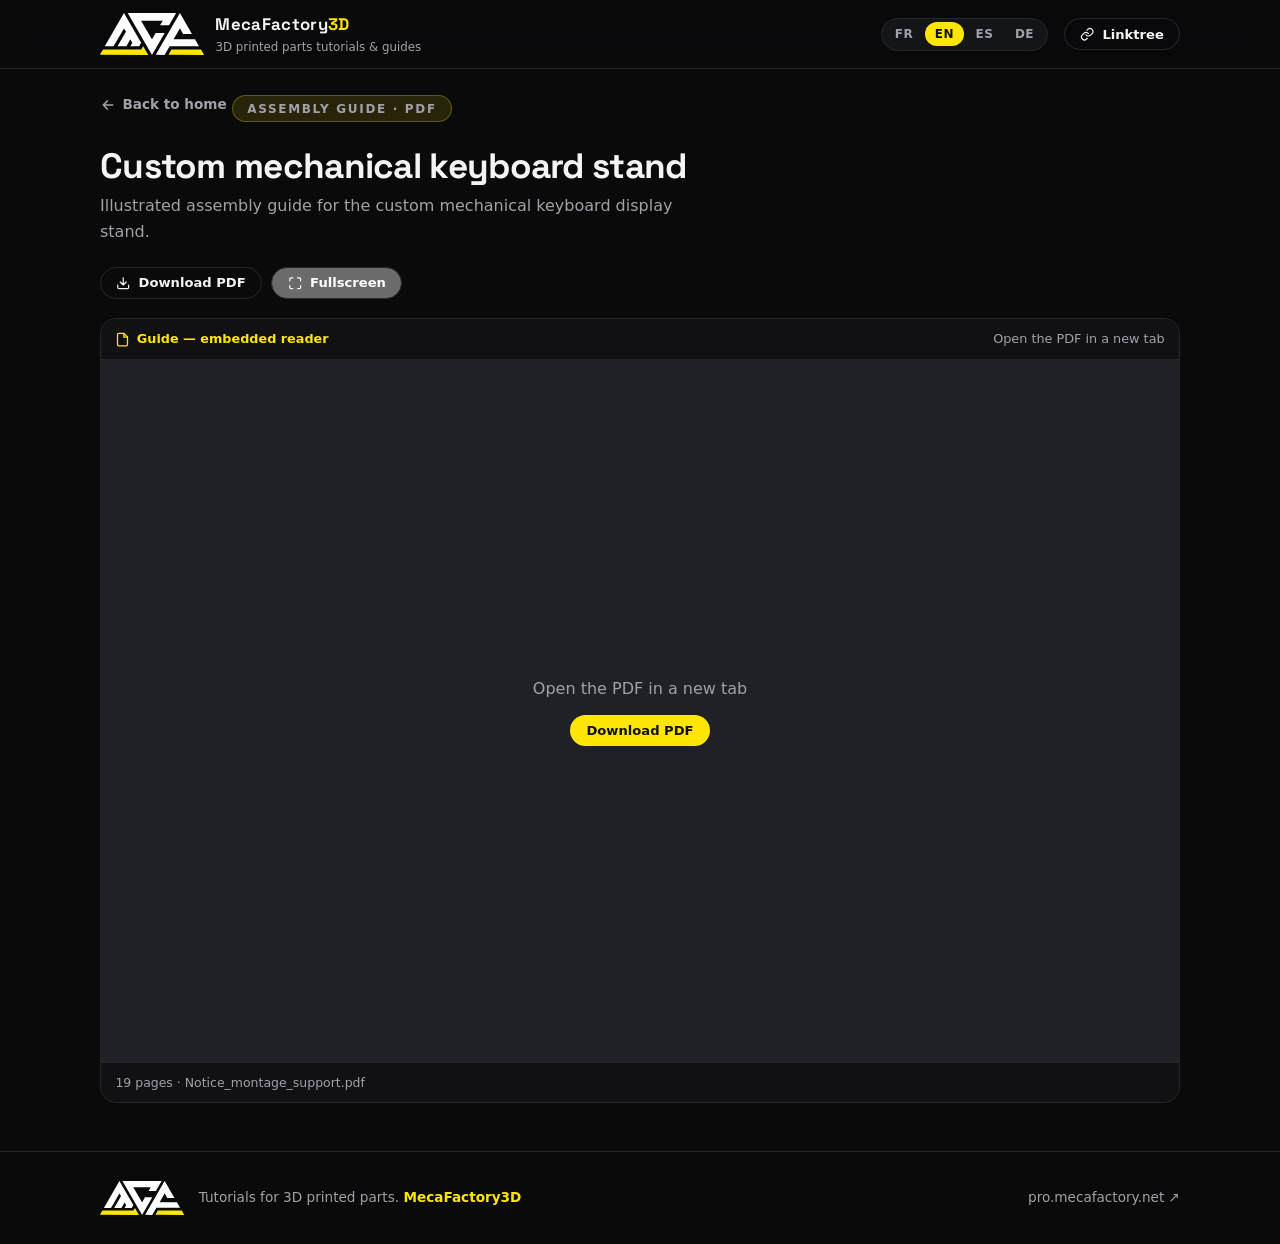
==== noticeclavier/index.html @ 11e9e3be "Add files via upload" ====
<!DOCTYPE html>
<html lang="fr">
<head>
  <meta charset="utf-8">
  <meta name="viewport" content="width=device-width, initial-scale=1">
  <title>Notice — Support clavier mécanique custom | MecaFactory3D</title>
  <meta name="description" content="Notice de montage illustrée du stand support d'exposition pour clavier mécanique custom imprimé en 3D.">
  <meta name="theme-color" content="#0a0a0b">
  <link rel="icon" href="../assets/favicon.svg" type="image/svg+xml">
  <link rel="preconnect" href="https://fonts.gstatic.com" crossorigin>
  <link rel="stylesheet" href="https://fonts.googleapis.com/css2?family=Space+Grotesk:wght@500;700&display=swap">
  <link rel="stylesheet" href="../assets/style.css">
</head>
<body>

<header class="header">
  <div class="container">
    <a class="brand" href="../index.html">
      <svg class="logo" viewBox="0 0 1000 403.1" role="img" aria-label="MecaFactory3D">
        <path class="logo-bars" d="M657.5,401.2 999,402.2 969.7,350.3 685.9,350.3ZM460.9,399.2 413.9,319 395.3,349.3 29.4,349.3 27.4,350.3 23.5,359.1 2,394.3 0,401.2 460.9,402.2Z"/>
        <path class="logo-glyph" d="M767.1,1 764.2,3.9 535.2,401.2 619.4,402.2 668.3,318 950.1,318 911.9,252.4 706.5,252.4 766.1,147.7 768.1,148.7 797.5,200.6 882.6,200.6ZM266.1,0 498,401.2 500,400.2 618.4,196.7 619.4,191.8 533.3,191.8 503.9,244.6 498,251.5 394.3,74.4 600.8,73.4 600.8,77.3 577.3,115.5 577.3,117.4 662.4,117.4 730.9,1ZM229.9,0 46,319 130.1,319 229.9,147.7 248.5,178.1 248.5,181 168.3,319 253.4,319 290.6,254.4 293.5,256.4 310.2,285.7 291.6,319 375.7,319 394.3,286.7 393.3,282.8Z"/>
      </svg>
      <span>
        <b>MecaFactory<em>3D</em></b>
        <small data-i18n="tagline">Tutoriels &amp; notices de pièces 3D</small>
      </span>
    </a>
    <nav class="langs" aria-label="Langue">
      <button data-lang="fr" type="button" aria-pressed="true">FR</button>
      <button data-lang="en" type="button" aria-pressed="false">EN</button>
      <button data-lang="es" type="button" aria-pressed="false">ES</button>
      <button data-lang="de" type="button" aria-pressed="false">DE</button>
    </nav>
    <a class="btn ghost sm" href="https://pro.mecafactory.net" target="_blank" rel="noopener">
      <svg viewBox="0 0 24 24" fill="none" stroke="currentColor" stroke-width="2" stroke-linecap="round" aria-hidden="true"><path d="M10 13a5 5 0 0 0 7.5.5l3-3a5 5 0 0 0-7-7l-1.7 1.7"/><path d="M14 11a5 5 0 0 0-7.5-.5l-3 3a5 5 0 0 0 7 7l1.7-1.7"/></svg>
      <span data-i18n="linktreeBtn">Linktree</span>
    </a>
  </div>
</header>

<main class="notice">
  <div class="container">
    <a class="back" href="../index.html">
      <svg viewBox="0 0 24 24" width="16" height="16" fill="none" stroke="currentColor" stroke-width="2.5" stroke-linecap="round" stroke-linejoin="round" aria-hidden="true"><path d="M19 12H5m6-6-6 6 6 6"/></svg>
      <span data-i18n="back">Retour à l'accueil</span>
    </a>

    <p class="kicker" data-i18n="noticeKicker">Notice de montage · PDF</p>
    <h1 data-i18n="noticeTitle">Support clavier mécanique custom</h1>
    <p data-i18n="noticeSub">Notice de montage illustrée du stand support d'exposition pour clavier mécanique custom.</p>

    <div class="tools">
      <a class="btn ghost sm" href="Notice_montage_support.pdf" target="_blank" rel="noopener" download>
        <svg viewBox="0 0 24 24" fill="none" stroke="currentColor" stroke-width="2" stroke-linecap="round" stroke-linejoin="round" aria-hidden="true"><path d="M21 15v4a2 2 0 0 1-2 2H5a2 2 0 0 1-2-2v-4M7 10l5 5 5-5M12 15V3"/></svg>
        <span data-i18n="download">Télécharger le PDF</span>
      </a>
      <button class="btn ghost sm" id="fs" type="button">
        <svg viewBox="0 0 24 24" fill="none" stroke="currentColor" stroke-width="2" stroke-linecap="round" stroke-linejoin="round" aria-hidden="true"><path d="M8 3H5a2 2 0 0 0-2 2v3M16 3h3a2 2 0 0 1 2 2v3M8 21H5a2 2 0 0 1-2-2v-3M16 21h3a2 2 0 0 0 2-2v-3"/></svg>
        <span data-i18n="fullscreen">Plein écran</span>
      </button>
    </div>

    <figure class="viewer" id="viewer">
      <div class="viewer-bar">
        <strong>
          <svg viewBox="0 0 24 24" width="15" height="15" fill="none" stroke="currentColor" stroke-width="2" stroke-linecap="round" stroke-linejoin="round" aria-hidden="true"><path d="M14 2H6a2 2 0 0 0-2 2v16a2 2 0 0 0 2 2h12a2 2 0 0 0 2-2V8Z"/><path d="M14 2v6h6"/></svg>
          <span data-i18n="viewerLabel">Notice — lecture intégrée</span>
        </strong>
        <a href="Notice_montage_support.pdf" target="_blank" rel="noopener" data-i18n="openPdf">Ouvrir le PDF dans un nouvel onglet</a>
      </div>
      <div class="viewer-box">
        <object data="Notice_montage_support.pdf" type="application/pdf" aria-label="Notice de montage PDF">
          <iframe src="Notice_montage_support.pdf" title="Notice de montage PDF" allow="fullscreen"></iframe>
          <div class="viewer-fallback">
            <span data-i18n="openPdf">Ouvrir le PDF dans un nouvel onglet</span>
            <a class="btn primary sm" href="Notice_montage_support.pdf" target="_blank" rel="noopener" data-i18n="download">Télécharger le PDF</a>
          </div>
        </object>
      </div>
      <figcaption class="viewer-foot"><span data-i18n="pages">19 pages</span> · Notice_montage_support.pdf</figcaption>
    </figure>
  </div>
</main>

<footer class="footer">
  <div class="container">
    <svg class="logo" viewBox="0 0 1000 403.1" role="img" aria-label="MecaFactory3D">
      <path class="logo-bars" d="M657.5,401.2 999,402.2 969.7,350.3 685.9,350.3ZM460.9,399.2 413.9,319 395.3,349.3 29.4,349.3 27.4,350.3 23.5,359.1 2,394.3 0,401.2 460.9,402.2Z"/>
      <path class="logo-glyph" d="M767.1,1 764.2,3.9 535.2,401.2 619.4,402.2 668.3,318 950.1,318 911.9,252.4 706.5,252.4 766.1,147.7 768.1,148.7 797.5,200.6 882.6,200.6ZM266.1,0 498,401.2 500,400.2 618.4,196.7 619.4,191.8 533.3,191.8 503.9,244.6 498,251.5 394.3,74.4 600.8,73.4 600.8,77.3 577.3,115.5 577.3,117.4 662.4,117.4 730.9,1ZM229.9,0 46,319 130.1,319 229.9,147.7 248.5,178.1 248.5,181 168.3,319 253.4,319 290.6,254.4 293.5,256.4 310.2,285.7 291.6,319 375.7,319 394.3,286.7 393.3,282.8Z"/>
    </svg>
    <p><span data-i18n="footerLine">Tutoriels de pièces imprimées en 3D.</span> <b>MecaFactory3D</b></p>
    <a href="https://pro.mecafactory.net" target="_blank" rel="noopener">pro.mecafactory.net ↗</a>
  </div>
</footer>

<script src="../assets/i18n.js"></script>
<script>
  document.getElementById("fs").addEventListener("click", () => {
    const v = document.getElementById("viewer");
    document.fullscreenElement ? document.exitFullscreen() : v.requestFullscreen?.();
  });
</script>
</body>
</html>
---- assets/style.css ----
/* MecaFactory3D — feuille de style (CSS natif : nesting + color-mix) */

:root {
  color-scheme: dark;
  --bg: #0a0a0b;
  --surface: #141519;
  --line: #26272e;
  --text: #f4f4f5;
  --muted: #a1a1aa;
  --accent: #ffe600;
  --accent-soft: color-mix(in oklab, var(--accent) 12%, transparent);
  --accent-line: color-mix(in oklab, var(--accent) 28%, transparent);
  --r: 16px;
  --font: "Space Grotesk", system-ui, sans-serif;
}

* { box-sizing: border-box; margin: 0; }
body {
  background: var(--bg);
  color: var(--text);
  font: 400 1rem/1.6 system-ui, sans-serif;
  -webkit-font-smoothing: antialiased;
}
/* Logo vectoriel inline (cf. assets/logo.svg) : jaune de marque + monogramme clair */
.logo {
  display: block; width: auto; flex: none;
  .logo-bars { fill: var(--accent); }
  .logo-glyph { fill: #fff; }
}
a { color: inherit; text-decoration: none; }
h1, h2, h3 { font-family: var(--font); line-height: 1.15; letter-spacing: -0.02em; text-wrap: balance; }
:focus-visible { outline: 2px solid var(--accent); outline-offset: 3px; border-radius: 4px; }

@media (prefers-reduced-motion: no-preference) {
  html { scroll-behavior: smooth; }
  @view-transition { navigation: auto; }
}

/* ---------- Base ---------- */
.container { width: min(1080px, 100% - 2.5rem); margin-inline: auto; }

.header {
  position: sticky; top: 0; z-index: 10;
  padding: 0.7rem 0;
  background: color-mix(in oklab, var(--bg) 82%, transparent);
  backdrop-filter: blur(12px);
  border-bottom: 1px solid var(--line);
  > .container { display: flex; align-items: center; gap: 1rem; flex-wrap: wrap; }
}

.brand {
  display: flex; align-items: center; gap: 0.7rem; margin-right: auto;
  .logo { height: 42px; }
  span { display: block; }
  small { display: block; color: var(--muted); font-size: 0.74rem; }
  b { font-family: var(--font); font-size: 1.05rem; letter-spacing: 0.02em; }
  em { color: var(--accent); font-style: normal; }
}

.langs {
  display: flex; gap: 0.15rem; padding: 0.2rem;
  background: var(--surface); border: 1px solid var(--line); border-radius: 999px;
  button {
    border: 0; background: none; cursor: pointer; color: var(--muted);
    font: 700 0.75rem/1 system-ui, sans-serif; letter-spacing: 0.04em;
    padding: 0.4rem 0.6rem; border-radius: 999px;
    &:hover { color: var(--text); }
    &[aria-pressed="true"] { background: var(--accent); color: #111; }
  }
}

/* ---------- Boutons ---------- */
.btn {
  display: inline-flex; align-items: center; gap: 0.5rem;
  font: 600 0.9rem/1 system-ui, sans-serif; white-space: nowrap;
  padding: 0.7rem 1.25rem; border: 1px solid transparent; border-radius: 999px;
  cursor: pointer;
  transition: 0.18s;
  svg { width: 1.1em; height: 1.1em; }
  &:hover { transform: translateY(-2px); }
  &.primary {
    background: var(--accent); color: #111;
    &:hover { background: color-mix(in oklab, var(--accent) 85%, #000); box-shadow: 0 6px 24px var(--accent-soft); }
  }
  &.ghost { border-color: var(--line); &:hover { border-color: var(--accent); color: var(--accent); } }
  &.sm { padding: 0.5rem 0.95rem; font-size: 0.82rem; }
}

/* ---------- Hero ---------- */
.hero {
  position: relative; overflow: hidden;
  padding: clamp(3.5rem, 9vw, 6rem) 0 clamp(2.5rem, 6vw, 4rem);
  text-align: center;
  &::before {
    content: ""; position: absolute; inset: 0; pointer-events: none;
    background: radial-gradient(ellipse 60% 50% at 50% 0%, var(--accent-soft), transparent 70%);
  }
  h1 { font-size: clamp(1.8rem, 5.5vw, 3.1rem); max-width: 22ch; margin: 1.2rem auto 0.9rem; }
  p { color: var(--muted); max-width: 52ch; margin-inline: auto; }
  nav { display: flex; gap: 0.7rem; justify-content: center; flex-wrap: wrap; margin-top: 1.8rem; }
}

.kicker {
  display: inline-block; font: 600 0.75rem/1 system-ui, sans-serif;
  letter-spacing: 0.14em; text-transform: uppercase; color: var(--accent);
  padding: 0.4rem 0.9rem; border: 1px solid var(--accent-line);
  background: var(--accent-soft); border-radius: 999px;
}

/* ---------- Tutoriels ---------- */
.tutos { padding-bottom: 4rem; }
.head { display: flex; align-items: center; gap: 0.8rem; margin-bottom: 1.4rem;
  h2 { font-size: 1.5rem; }
  span { font: 700 0.72rem/1 system-ui, sans-serif; color: var(--accent);
    background: var(--accent-soft); border: 1px solid var(--accent-line);
    padding: 0.3rem 0.7rem; border-radius: 999px; }
}

.grid { display: grid; gap: 1.2rem; grid-template-columns: repeat(auto-fit, minmax(min(100%, 300px), 1fr)); }

.card {
  display: flex; flex-direction: column; overflow: hidden;
  background: var(--surface); border: 1px solid var(--line); border-radius: var(--r);
  transition: 0.2s;
  &:hover { transform: translateY(-4px); border-color: var(--accent-line); box-shadow: 0 16px 40px #0006; }
  figure {
    position: relative; display: grid; place-items: center; padding: 1.4rem;
    background: radial-gradient(ellipse 70% 90% at 50% 0%, var(--accent-soft), transparent 65%), #0e0f12;
    border-bottom: 1px solid var(--line);
    svg { width: min(280px, 100%); }
  }
  > div { display: flex; flex-direction: column; gap: 0.6rem; flex: 1; padding: 1.2rem 1.3rem 1.4rem; }
  h3 { font-size: 1.1rem; }
  p { color: var(--muted); font-size: 0.9rem; }
  small { color: var(--muted); font-size: 0.78rem; }
  footer { display: flex; gap: 0.6rem; flex-wrap: wrap; margin-top: auto; padding-top: 0.3rem; }
  &.soon { border-style: dashed; opacity: 0.7; }
  &.soon:hover { transform: none; box-shadow: none; border-color: var(--line); }
}

.badge {
  position: absolute; inset: 0.9rem auto auto 0.9rem;
  font: 800 0.68rem/1 system-ui, sans-serif; text-transform: uppercase; letter-spacing: 0.1em;
  background: var(--accent); color: #111; padding: 0.3rem 0.6rem; border-radius: 5px;
}

/* ---------- Bannière Linktree ---------- */
.banner {
  display: flex; align-items: center; justify-content: space-between;
  gap: 1.5rem; flex-wrap: wrap;
  margin-bottom: 4rem; padding: 2rem 2.2rem;
  background: linear-gradient(135deg, #17181d, #101013);
  border: 1px solid var(--line); border-radius: 22px;
  h2 { font-size: 1.35rem; margin-bottom: 0.3rem; }
  p { color: var(--muted); max-width: 50ch; font-size: 0.92rem; }
}

/* ---------- Notice ---------- */
.notice { padding: 1.6rem 0 3rem; }
.back {
  display: inline-flex; align-items: center; gap: 0.4rem;
  color: var(--muted); font: 600 0.85rem/1 system-ui, sans-serif; margin-bottom: 1.2rem;
  &:hover { color: var(--accent); }
}
.notice h1 { font-size: clamp(1.5rem, 4vw, 2.2rem); margin: 0.9rem 0 0.4rem; }
.notice > .container > p { color: var(--muted); max-width: 60ch; }
.tools { display: flex; gap: 0.6rem; flex-wrap: wrap; margin: 1.4rem 0 1.2rem; }

.viewer { border: 1px solid var(--line); border-radius: var(--r); overflow: hidden; background: var(--surface); }
.viewer-bar {
  display: flex; align-items: center; justify-content: space-between; gap: 1rem; flex-wrap: wrap;
  padding: 0.6rem 0.9rem; background: #111114; border-bottom: 1px solid var(--line);
  font-size: 0.8rem;
  strong { display: inline-flex; align-items: center; gap: 0.4rem; color: var(--accent); font-weight: 600; }
  a { color: var(--muted); &:hover { color: var(--accent); } }
}
.viewer-box { position: relative; height: min(78vh, 900px); background: #202126;
  > object, > iframe { display: block; width: 100%; height: 100%; border: 0; }
}
.viewer-fallback {
  position: absolute; inset: 0; display: flex; flex-direction: column;
  align-items: center; justify-content: center; gap: 0.8rem; text-align: center;
  padding: 2rem; background: #202126; color: var(--muted);
}
.viewer-foot { padding: 0.6rem 0.9rem; font-size: 0.78rem; color: var(--muted); background: #111114; border-top: 1px solid var(--line); }
.viewer:fullscreen { display: flex; flex-direction: column; border-radius: 0;
  .viewer-box { flex: 1; height: auto; } }

/* ---------- Pied de page ---------- */
.footer {
  border-top: 1px solid var(--line); padding: 1.8rem 0;
  > .container { display: flex; align-items: center; gap: 0.9rem; flex-wrap: wrap; }
  .logo { height: 34px; }
  p { flex: 1; min-width: 15rem; color: var(--muted); font-size: 0.85rem; }
  a { color: var(--muted); font-size: 0.85rem; &:hover { color: var(--accent); } }
  b { color: var(--accent); }
}

/* ---------- Mobile ---------- */
@media (width < 700px) {
  .header { padding: 0.45rem 0;
    > .container { gap: 0.45rem; } }
  .brand { gap: 0.4rem;
    .logo { height: 24px; }
    small { display: none; } /* le sous-titre saute : entête sur une seule ligne */
    b { font-size: 0.88rem; } }
  .langs { padding: 0.12rem;
    button { padding: 0.3rem 0.42rem; font-size: 0.68rem; letter-spacing: 0; } }
  /* le bouton Linktree du header saute : il reste en CTA dans le hero, la bannière et le pied de page */
  .header .btn.sm { display: none; }
  .banner { flex-direction: column; text-align: center; padding: 1.6rem; margin-bottom: 3rem; }
  .banner p { margin-inline: auto; }
  .viewer-box { height: 70vh; }
  .viewer-bar { justify-content: center; text-align: center; }
}
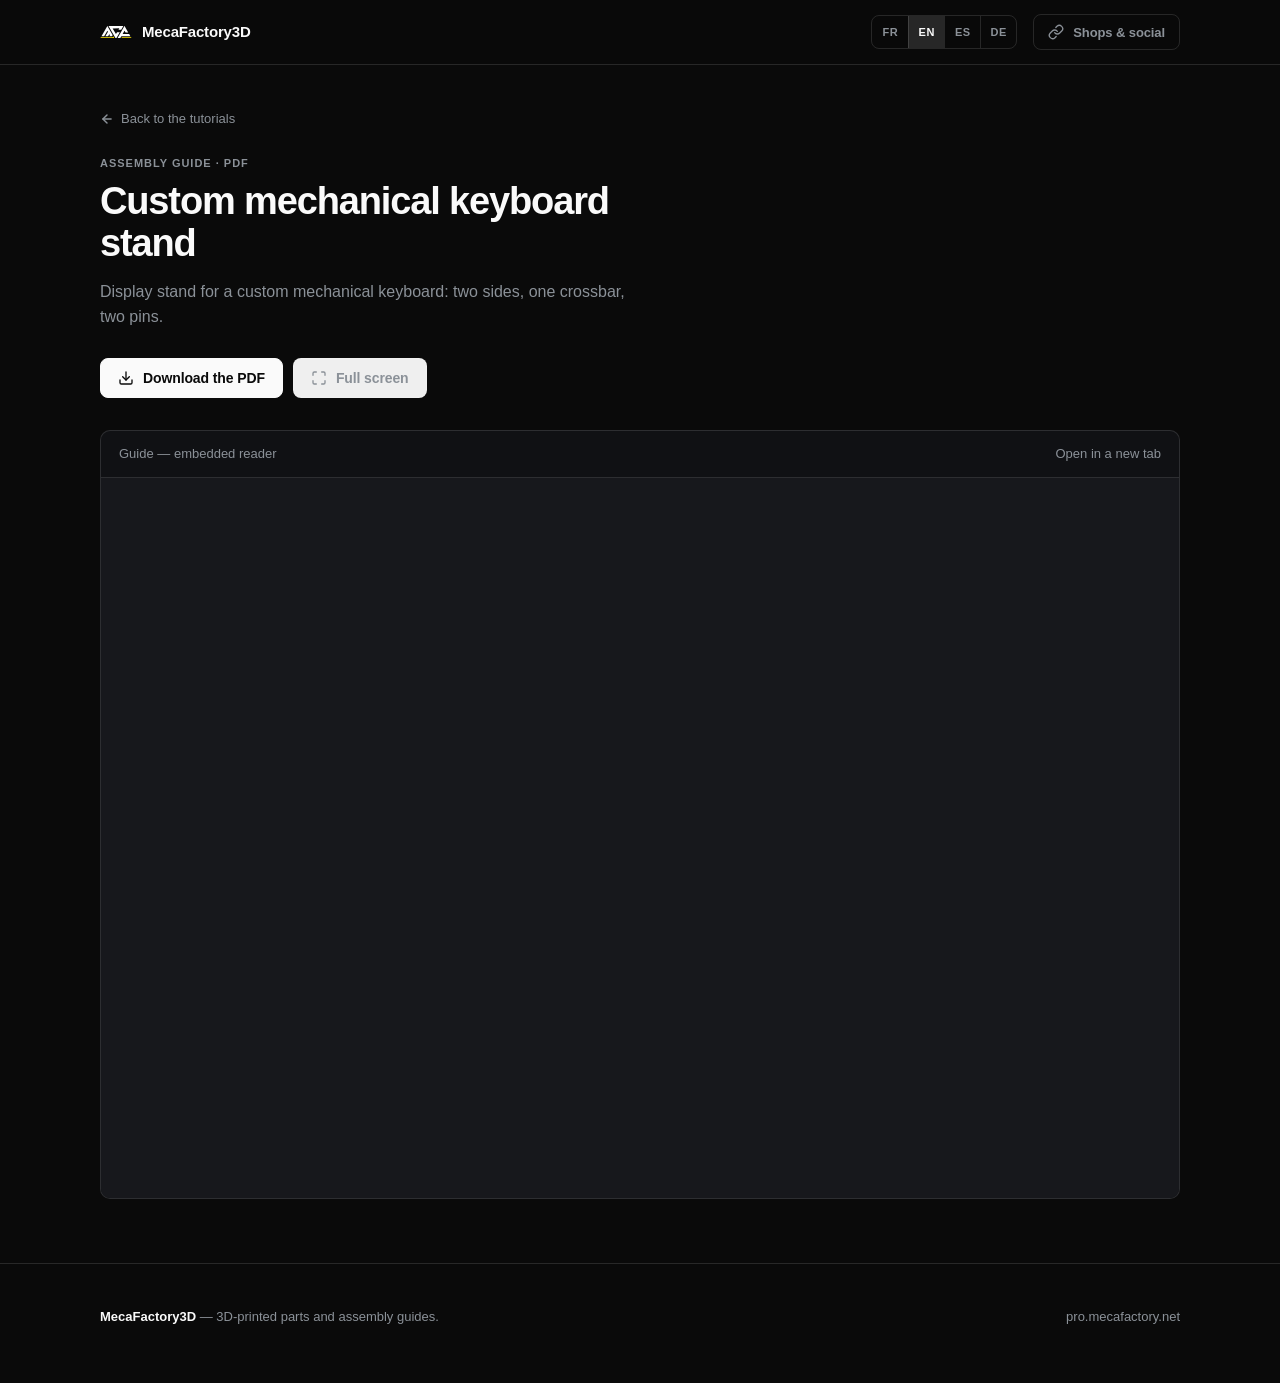
==== commit a67a7090: "Add files via upload" ====
--- a/noticeclavier/index.html
+++ b/noticeclavier/index.html
@@ -1,104 +1,113 @@
 <!DOCTYPE html>
 <html lang="fr">
 <head>
-  <meta charset="utf-8">
-  <meta name="viewport" content="width=device-width, initial-scale=1">
-  <title>Notice — Support clavier mécanique custom | MecaFactory3D</title>
-  <meta name="description" content="Notice de montage illustrée du stand support d'exposition pour clavier mécanique custom imprimé en 3D.">
-  <meta name="theme-color" content="#0a0a0b">
-  <link rel="icon" href="../assets/favicon.svg" type="image/svg+xml">
-  <link rel="preconnect" href="https://fonts.gstatic.com" crossorigin>
-  <link rel="stylesheet" href="https://fonts.googleapis.com/css2?family=Space+Grotesk:wght@500;700&display=swap">
-  <link rel="stylesheet" href="../assets/style.css">
+<meta charset="utf-8">
+<meta name="viewport" content="width=device-width, initial-scale=1">
+<title>Notice — Support clavier mécanique custom | MecaFactory3D</title>
+<meta name="description" content="Notice de montage du stand support d'exposition pour clavier mécanique custom imprimé en 3D.">
+<meta name="theme-color" content="#0a0a0a">
+<link rel="icon" href="../assets/favicon.svg" type="image/svg+xml">
+<link rel="stylesheet" href="../assets/style.css">
 </head>
-<body>
+<body data-page="notice">
 
-<header class="header">
-  <div class="container">
+<header class="site-header">
+  <div class="wrap">
     <a class="brand" href="../index.html">
-      <svg class="logo" viewBox="0 0 1000 403.1" role="img" aria-label="MecaFactory3D">
-        <path class="logo-bars" d="M657.5,401.2 999,402.2 969.7,350.3 685.9,350.3ZM460.9,399.2 413.9,319 395.3,349.3 29.4,349.3 27.4,350.3 23.5,359.1 2,394.3 0,401.2 460.9,402.2Z"/>
-        <path class="logo-glyph" d="M767.1,1 764.2,3.9 535.2,401.2 619.4,402.2 668.3,318 950.1,318 911.9,252.4 706.5,252.4 766.1,147.7 768.1,148.7 797.5,200.6 882.6,200.6ZM266.1,0 498,401.2 500,400.2 618.4,196.7 619.4,191.8 533.3,191.8 503.9,244.6 498,251.5 394.3,74.4 600.8,73.4 600.8,77.3 577.3,115.5 577.3,117.4 662.4,117.4 730.9,1ZM229.9,0 46,319 130.1,319 229.9,147.7 248.5,178.1 248.5,181 168.3,319 253.4,319 290.6,254.4 293.5,256.4 310.2,285.7 291.6,319 375.7,319 394.3,286.7 393.3,282.8Z"/>
+      <svg viewBox="0 0 1000 403.1" role="img" aria-label="MecaFactory3D">
+        <path class="mark-bars" d="M657.5,401.2 999,402.2 969.7,350.3 685.9,350.3ZM460.9,399.2 413.9,319 395.3,349.3 29.4,349.3 27.4,350.3 23.5,359.1 2,394.3 0,401.2 460.9,402.2Z"/>
+        <path class="mark-glyph" d="M767.1,1 764.2,3.9 535.2,401.2 619.4,402.2 668.3,318 950.1,318 911.9,252.4 706.5,252.4 766.1,147.7 768.1,148.7 797.5,200.6 882.6,200.6ZM266.1,0 498,401.2 500,400.2 618.4,196.7 619.4,191.8 533.3,191.8 503.9,244.6 498,251.5 394.3,74.4 600.8,73.4 600.8,77.3 577.3,115.5 577.3,117.4 662.4,117.4 730.9,1ZM229.9,0 46,319 130.1,319 229.9,147.7 248.5,178.1 248.5,181 168.3,319 253.4,319 290.6,254.4 293.5,256.4 310.2,285.7 291.6,319 375.7,319 394.3,286.7 393.3,282.8Z"/>
       </svg>
-      <span>
-        <b>MecaFactory<em>3D</em></b>
-        <small data-i18n="tagline">Tutoriels &amp; notices de pièces 3D</small>
-      </span>
+      <span>MecaFactory3D</span>
     </a>
+
     <nav class="langs" aria-label="Langue">
-      <button data-lang="fr" type="button" aria-pressed="true">FR</button>
-      <button data-lang="en" type="button" aria-pressed="false">EN</button>
-      <button data-lang="es" type="button" aria-pressed="false">ES</button>
-      <button data-lang="de" type="button" aria-pressed="false">DE</button>
+      <button type="button" data-lang="fr" aria-pressed="true">FR</button>
+      <button type="button" data-lang="en" aria-pressed="false">EN</button>
+      <button type="button" data-lang="es" aria-pressed="false">ES</button>
+      <button type="button" data-lang="de" aria-pressed="false">DE</button>
     </nav>
-    <a class="btn ghost sm" href="https://pro.mecafactory.net" target="_blank" rel="noopener">
-      <svg viewBox="0 0 24 24" fill="none" stroke="currentColor" stroke-width="2" stroke-linecap="round" aria-hidden="true"><path d="M10 13a5 5 0 0 0 7.5.5l3-3a5 5 0 0 0-7-7l-1.7 1.7"/><path d="M14 11a5 5 0 0 0-7.5-.5l-3 3a5 5 0 0 0 7 7l1.7-1.7"/></svg>
-      <span data-i18n="linktreeBtn">Linktree</span>
+
+    <a class="btn quiet sm pro-link" href="https://pro.mecafactory.net" target="_blank" rel="noopener">
+      <svg viewBox="0 0 24 24" fill="none" stroke="currentColor" stroke-width="2" stroke-linecap="round" stroke-linejoin="round" aria-hidden="true">
+        <path d="M10 13a5 5 0 0 0 7.54.54l3-3a5 5 0 0 0-7.07-7.07l-1.72 1.71"/>
+        <path d="M14 11a5 5 0 0 0-7.54-.54l-3 3a5 5 0 0 0 7.07 7.07l1.71-1.71"/>
+      </svg>
+      <span data-i18n="navPro">Boutiques &amp; réseaux</span>
     </a>
   </div>
 </header>
 
-<main class="notice">
-  <div class="container">
-    <a class="back" href="../index.html">
-      <svg viewBox="0 0 24 24" width="16" height="16" fill="none" stroke="currentColor" stroke-width="2.5" stroke-linecap="round" stroke-linejoin="round" aria-hidden="true"><path d="M19 12H5m6-6-6 6 6 6"/></svg>
-      <span data-i18n="back">Retour à l'accueil</span>
-    </a>
+<main>
+  <section class="notice-head">
+    <div class="wrap">
+      <a class="back" href="../index.html">
+        <svg viewBox="0 0 24 24" fill="none" stroke="currentColor" stroke-width="2.5" stroke-linecap="round" stroke-linejoin="round" aria-hidden="true">
+          <path d="M19 12H5"/>
+          <path d="m12 19-7-7 7-7"/>
+        </svg>
+        <span data-i18n="back">Retour aux tutoriels</span>
+      </a>
 
-    <p class="kicker" data-i18n="noticeKicker">Notice de montage · PDF</p>
-    <h1 data-i18n="noticeTitle">Support clavier mécanique custom</h1>
-    <p data-i18n="noticeSub">Notice de montage illustrée du stand support d'exposition pour clavier mécanique custom.</p>
+      <p class="eyebrow" data-i18n="noticeLabel">Notice de montage · PDF</p>
+      <h1 data-i18n="noticeTitle">Support clavier mécanique custom</h1>
+      <p class="lead" data-i18n="noticeSub">Stand support d'exposition pour clavier mécanique custom : deux flancs, une barre transversale, deux goupilles.</p>
 
-    <div class="tools">
-      <a class="btn ghost sm" href="Notice_montage_support.pdf" target="_blank" rel="noopener" download>
-        <svg viewBox="0 0 24 24" fill="none" stroke="currentColor" stroke-width="2" stroke-linecap="round" stroke-linejoin="round" aria-hidden="true"><path d="M21 15v4a2 2 0 0 1-2 2H5a2 2 0 0 1-2-2v-4M7 10l5 5 5-5M12 15V3"/></svg>
-        <span data-i18n="download">Télécharger le PDF</span>
-      </a>
-      <button class="btn ghost sm" id="fs" type="button">
-        <svg viewBox="0 0 24 24" fill="none" stroke="currentColor" stroke-width="2" stroke-linecap="round" stroke-linejoin="round" aria-hidden="true"><path d="M8 3H5a2 2 0 0 0-2 2v3M16 3h3a2 2 0 0 1 2 2v3M8 21H5a2 2 0 0 1-2-2v-3M16 21h3a2 2 0 0 0 2-2v-3"/></svg>
-        <span data-i18n="fullscreen">Plein écran</span>
-      </button>
+      <div class="notice-actions">
+        <a class="btn solid" href="Notice_montage_support.pdf" target="_blank" rel="noopener" download>
+          <svg viewBox="0 0 24 24" fill="none" stroke="currentColor" stroke-width="2" stroke-linecap="round" stroke-linejoin="round" aria-hidden="true">
+            <path d="M21 15v4a2 2 0 0 1-2 2H5a2 2 0 0 1-2-2v-4"/>
+            <path d="m7 10 5 5 5-5"/>
+            <path d="M12 15V3"/>
+          </svg>
+          <span data-i18n="download">Télécharger le PDF</span>
+        </a>
+        <button class="btn quiet" id="fs" type="button">
+          <svg viewBox="0 0 24 24" fill="none" stroke="currentColor" stroke-width="2" stroke-linecap="round" stroke-linejoin="round" aria-hidden="true">
+            <path d="M8 3H5a2 2 0 0 0-2 2v3"/>
+            <path d="M16 3h3a2 2 0 0 1 2 2v3"/>
+            <path d="M3 16v3a2 2 0 0 0 2 2h3"/>
+            <path d="M16 21h3a2 2 0 0 0 2-2v-3"/>
+          </svg>
+          <span data-i18n="fullscreen">Plein écran</span>
+        </button>
+      </div>
     </div>
+  </section>
 
+  <div class="wrap">
     <figure class="viewer" id="viewer">
-      <div class="viewer-bar">
-        <strong>
-          <svg viewBox="0 0 24 24" width="15" height="15" fill="none" stroke="currentColor" stroke-width="2" stroke-linecap="round" stroke-linejoin="round" aria-hidden="true"><path d="M14 2H6a2 2 0 0 0-2 2v16a2 2 0 0 0 2 2h12a2 2 0 0 0 2-2V8Z"/><path d="M14 2v6h6"/></svg>
-          <span data-i18n="viewerLabel">Notice — lecture intégrée</span>
-        </strong>
-        <a href="Notice_montage_support.pdf" target="_blank" rel="noopener" data-i18n="openPdf">Ouvrir le PDF dans un nouvel onglet</a>
-      </div>
-      <div class="viewer-box">
-        <object data="Notice_montage_support.pdf" type="application/pdf" aria-label="Notice de montage PDF">
-          <iframe src="Notice_montage_support.pdf" title="Notice de montage PDF" allow="fullscreen"></iframe>
-          <div class="viewer-fallback">
-            <span data-i18n="openPdf">Ouvrir le PDF dans un nouvel onglet</span>
-            <a class="btn primary sm" href="Notice_montage_support.pdf" target="_blank" rel="noopener" data-i18n="download">Télécharger le PDF</a>
-          </div>
+      <figcaption class="viewer-head">
+        <span data-i18n="viewerLabel">Notice — lecture intégrée</span>
+        <a href="Notice_montage_support.pdf" target="_blank" rel="noopener" data-i18n="openPdf">Ouvrir dans un nouvel onglet</a>
+      </figcaption>
+      <div class="viewer-frame">
+        <object data="Notice_montage_support.pdf" type="application/pdf">
+          <iframe src="Notice_montage_support.pdf" title="Notice de montage Support de clavier"></iframe>
+          <p class="viewer-fallback">
+            <span data-i18n="fallbackText">Ce navigateur ne peut pas afficher le PDF directement.</span>
+            <a class="btn quiet" href="Notice_montage_support.pdf" target="_blank" rel="noopener" data-i18n="openPdf">Ouvrir dans un nouvel onglet</a>
+          </p>
         </object>
       </div>
-      <figcaption class="viewer-foot"><span data-i18n="pages">19 pages</span> · Notice_montage_support.pdf</figcaption>
     </figure>
   </div>
 </main>
 
-<footer class="footer">
-  <div class="container">
-    <svg class="logo" viewBox="0 0 1000 403.1" role="img" aria-label="MecaFactory3D">
-      <path class="logo-bars" d="M657.5,401.2 999,402.2 969.7,350.3 685.9,350.3ZM460.9,399.2 413.9,319 395.3,349.3 29.4,349.3 27.4,350.3 23.5,359.1 2,394.3 0,401.2 460.9,402.2Z"/>
-      <path class="logo-glyph" d="M767.1,1 764.2,3.9 535.2,401.2 619.4,402.2 668.3,318 950.1,318 911.9,252.4 706.5,252.4 766.1,147.7 768.1,148.7 797.5,200.6 882.6,200.6ZM266.1,0 498,401.2 500,400.2 618.4,196.7 619.4,191.8 533.3,191.8 503.9,244.6 498,251.5 394.3,74.4 600.8,73.4 600.8,77.3 577.3,115.5 577.3,117.4 662.4,117.4 730.9,1ZM229.9,0 46,319 130.1,319 229.9,147.7 248.5,178.1 248.5,181 168.3,319 253.4,319 290.6,254.4 293.5,256.4 310.2,285.7 291.6,319 375.7,319 394.3,286.7 393.3,282.8Z"/>
-    </svg>
-    <p><span data-i18n="footerLine">Tutoriels de pièces imprimées en 3D.</span> <b>MecaFactory3D</b></p>
-    <a href="https://pro.mecafactory.net" target="_blank" rel="noopener">pro.mecafactory.net ↗</a>
+<footer class="site-footer">
+  <div class="wrap">
+    <p><span class="brand-name">MecaFactory3D</span> — <span data-i18n="footerLine">pièces imprimées en 3D et notices de montage.</span></p>
+    <p><a href="https://pro.mecafactory.net" target="_blank" rel="noopener">pro.mecafactory.net</a></p>
   </div>
 </footer>
 
 <script src="../assets/i18n.js"></script>
 <script>
-  document.getElementById("fs").addEventListener("click", () => {
-    const v = document.getElementById("viewer");
-    document.fullscreenElement ? document.exitFullscreen() : v.requestFullscreen?.();
+  var viewer = document.getElementById("viewer");
+  document.getElementById("fs").addEventListener("click", function () {
+    if (document.fullscreenElement) document.exitFullscreen();
+    else viewer.requestFullscreen();
   });
 </script>
 </body>
-</html>+</html>
--- a/assets/style.css
+++ b/assets/style.css
@@ -1,215 +1,359 @@
-/* MecaFactory3D — feuille de style (CSS natif : nesting + color-mix) */
+/* MecaFactory3D — tuto.mecafactory.net
+   Esthétique sobre reprise de pro.mecafactory.net : fond #0a0a0a, texte #fafafa,
+   gris #8b9198, liserés blancs translucides, Helvetica, presque aucun arrondi.
+   Le jaune #ffe600 reste réservé au logo et au focus clavier. */
 
 :root {
-  color-scheme: dark;
-  --bg: #0a0a0b;
-  --surface: #141519;
-  --line: #26272e;
-  --text: #f4f4f5;
-  --muted: #a1a1aa;
-  --accent: #ffe600;
-  --accent-soft: color-mix(in oklab, var(--accent) 12%, transparent);
-  --accent-line: color-mix(in oklab, var(--accent) 28%, transparent);
-  --r: 16px;
-  --font: "Space Grotesk", system-ui, sans-serif;
-}
-
-* { box-sizing: border-box; margin: 0; }
+  --bg: #0a0a0a;
+  --text: #fafafa;
+  --muted: #8b9198;
+  --line: rgba(255, 255, 255, 0.12);
+  --line-strong: rgba(255, 255, 255, 0.26);
+  --panel: #101114;
+  --yellow: #ffe600;
+  --sans: "Helvetica Neue", Helvetica, Inter, ui-sans-serif, system-ui, -apple-system, Arial, sans-serif;
+}
+
+* { box-sizing: border-box; }
+
 body {
+  margin: 0;
   background: var(--bg);
   color: var(--text);
-  font: 400 1rem/1.6 system-ui, sans-serif;
+  font: 400 16px/1.5 var(--sans);
   -webkit-font-smoothing: antialiased;
 }
-/* Logo vectoriel inline (cf. assets/logo.svg) : jaune de marque + monogramme clair */
-.logo {
-  display: block; width: auto; flex: none;
-  .logo-bars { fill: var(--accent); }
-  .logo-glyph { fill: #fff; }
-}
+
 a { color: inherit; text-decoration: none; }
-h1, h2, h3 { font-family: var(--font); line-height: 1.15; letter-spacing: -0.02em; text-wrap: balance; }
-:focus-visible { outline: 2px solid var(--accent); outline-offset: 3px; border-radius: 4px; }
-
-@media (prefers-reduced-motion: no-preference) {
-  html { scroll-behavior: smooth; }
-  @view-transition { navigation: auto; }
-}
-
-/* ---------- Base ---------- */
-.container { width: min(1080px, 100% - 2.5rem); margin-inline: auto; }
-
-.header {
-  position: sticky; top: 0; z-index: 10;
-  padding: 0.7rem 0;
-  background: color-mix(in oklab, var(--bg) 82%, transparent);
-  backdrop-filter: blur(12px);
+svg { display: block; }
+img { display: block; max-width: 100%; }
+:focus-visible { outline: 2px solid var(--yellow); outline-offset: 2px; }
+
+.wrap { width: min(1080px, 100% - 48px); margin: 0 auto; }
+
+.mark-bars { fill: var(--yellow); }
+.mark-glyph { fill: #fff; }
+
+/* ---------- En-tête ---------- */
+
+.site-header {
+  position: sticky;
+  top: 0;
+  z-index: 10;
+  background: rgba(10, 10, 10, 0.82);
+  backdrop-filter: blur(10px);
   border-bottom: 1px solid var(--line);
-  > .container { display: flex; align-items: center; gap: 1rem; flex-wrap: wrap; }
+}
+
+.site-header .wrap {
+  display: flex;
+  align-items: center;
+  gap: 16px;
+  min-height: 64px;
 }
 
 .brand {
-  display: flex; align-items: center; gap: 0.7rem; margin-right: auto;
-  .logo { height: 42px; }
-  span { display: block; }
-  small { display: block; color: var(--muted); font-size: 0.74rem; }
-  b { font-family: var(--font); font-size: 1.05rem; letter-spacing: 0.02em; }
-  em { color: var(--accent); font-style: normal; }
-}
+  display: flex;
+  align-items: center;
+  gap: 10px;
+  margin-right: auto;
+  font-size: 15px;
+  font-weight: 700;
+  letter-spacing: -0.012em;
+}
+
+.brand svg { width: 32px; }
 
 .langs {
-  display: flex; gap: 0.15rem; padding: 0.2rem;
-  background: var(--surface); border: 1px solid var(--line); border-radius: 999px;
-  button {
-    border: 0; background: none; cursor: pointer; color: var(--muted);
-    font: 700 0.75rem/1 system-ui, sans-serif; letter-spacing: 0.04em;
-    padding: 0.4rem 0.6rem; border-radius: 999px;
-    &:hover { color: var(--text); }
-    &[aria-pressed="true"] { background: var(--accent); color: #111; }
-  }
-}
+  display: flex;
+  border: 1px solid var(--line);
+  border-radius: 8px;
+  overflow: hidden;
+}
+
+.langs button {
+  width: 36px;
+  height: 32px;
+  padding: 0;
+  border: 0;
+  background: none;
+  color: var(--muted);
+  font: 600 11px/1 var(--sans);
+  letter-spacing: 0.05em;
+  cursor: pointer;
+}
+
+.langs button + button { border-left: 1px solid var(--line); }
+.langs button:hover { color: var(--text); background: rgba(255, 255, 255, 0.05); }
+.langs button[aria-pressed="true"] { color: var(--text); background: rgba(255, 255, 255, 0.12); }
 
 /* ---------- Boutons ---------- */
+
 .btn {
-  display: inline-flex; align-items: center; gap: 0.5rem;
-  font: 600 0.9rem/1 system-ui, sans-serif; white-space: nowrap;
-  padding: 0.7rem 1.25rem; border: 1px solid transparent; border-radius: 999px;
+  display: inline-flex;
+  align-items: center;
+  justify-content: center;
+  gap: 9px;
+  padding: 11px 17px;
+  border: 1px solid var(--line-strong);
+  border-radius: 8px;
+  color: var(--text);
+  font: 600 14px/1 var(--sans);
+  letter-spacing: -0.008em;
+  white-space: nowrap;
   cursor: pointer;
-  transition: 0.18s;
-  svg { width: 1.1em; height: 1.1em; }
-  &:hover { transform: translateY(-2px); }
-  &.primary {
-    background: var(--accent); color: #111;
-    &:hover { background: color-mix(in oklab, var(--accent) 85%, #000); box-shadow: 0 6px 24px var(--accent-soft); }
-  }
-  &.ghost { border-color: var(--line); &:hover { border-color: var(--accent); color: var(--accent); } }
-  &.sm { padding: 0.5rem 0.95rem; font-size: 0.82rem; }
-}
-
-/* ---------- Hero ---------- */
-.hero {
-  position: relative; overflow: hidden;
-  padding: clamp(3.5rem, 9vw, 6rem) 0 clamp(2.5rem, 6vw, 4rem);
+}
+
+.btn svg { width: 16px; height: 16px; }
+.btn:hover { border-color: rgba(255, 255, 255, 0.6); }
+
+.btn.solid { background: var(--text); border-color: var(--text); color: #0a0a0a; }
+.btn.solid:hover { background: #fff; border-color: #fff; }
+
+.btn.quiet { border-color: var(--line); color: var(--muted); }
+.btn.quiet:hover { border-color: var(--line-strong); color: var(--text); }
+
+.btn.sm { padding: 9px 14px; font-size: 13px; }
+
+/* ---------- Introduction ---------- */
+
+.hero { padding: 78px 0 60px; border-bottom: 1px solid var(--line); }
+
+.hero h1 {
+  margin: 0 0 18px;
+  max-width: 22ch;
+  font-size: 46px;
+  font-weight: 700;
+  line-height: 1.06;
+  letter-spacing: -0.035em;
+}
+
+.hero .lead {
+  max-width: 56ch;
+  margin: 0 0 30px;
+  color: var(--muted);
+  font-size: 17px;
+  line-height: 1.6;
+}
+
+.hero-actions { display: flex; flex-wrap: wrap; gap: 10px; }
+
+/* ---------- Sections ---------- */
+
+.section { padding: 56px 0; }
+
+.section-head {
+  display: flex;
+  align-items: baseline;
+  gap: 12px;
+  margin-bottom: 26px;
+}
+
+.section-head h2 { margin: 0; font-size: 24px; font-weight: 700; letter-spacing: -0.022em; }
+.section-head span { color: var(--muted); font-size: 13px; }
+
+/* ---------- Fiche tutoriel ---------- */
+
+.doc {
+  display: grid;
+  grid-template-columns: 132px 1fr auto;
+  gap: 28px;
+  align-items: center;
+  padding: 26px 0;
+  border-top: 1px solid var(--line);
+  border-bottom: 1px solid var(--line);
+}
+
+.doc-cover {
+  width: 132px;
+  height: 187px;
+  object-fit: cover;
+  border: 1px solid var(--line);
+  border-radius: 6px;
+  background: #131417;
+}
+
+.eyebrow {
+  margin: 0 0 10px;
+  color: var(--muted);
+  font-size: 11px;
+  font-weight: 600;
+  letter-spacing: 0.09em;
+  text-transform: uppercase;
+}
+
+.doc h3 {
+  margin: 0 0 10px;
+  font-size: 21px;
+  font-weight: 700;
+  line-height: 1.25;
+  letter-spacing: -0.02em;
+}
+
+.doc-text { max-width: 48ch; margin: 0; color: var(--muted); font-size: 15px; }
+
+.doc-actions { display: flex; flex-direction: column; gap: 10px; min-width: 216px; }
+
+/* ---------- Bandeau boutiques ---------- */
+
+.cta { border-top: 1px solid var(--line); }
+
+.cta-inner {
+  display: flex;
+  align-items: center;
+  justify-content: space-between;
+  gap: 28px;
+  flex-wrap: wrap;
+  padding: 56px 0;
+}
+
+.cta h2 { margin: 0 0 8px; font-size: 24px; font-weight: 700; letter-spacing: -0.022em; }
+.cta p { max-width: 52ch; margin: 0; color: var(--muted); font-size: 15px; }
+
+/* ---------- Page notice ---------- */
+
+.notice-head { padding: 44px 0 32px; }
+
+.back {
+  display: inline-flex;
+  align-items: center;
+  gap: 7px;
+  margin-bottom: 26px;
+  color: var(--muted);
+  font-size: 13px;
+}
+
+.back svg { width: 14px; height: 14px; }
+.back:hover { color: var(--text); }
+
+.notice-head h1 {
+  margin: 0 0 14px;
+  max-width: 26ch;
+  font-size: 38px;
+  font-weight: 700;
+  line-height: 1.1;
+  letter-spacing: -0.03em;
+}
+
+.notice-head .lead {
+  max-width: 60ch;
+  margin: 0 0 28px;
+  color: var(--muted);
+  font-size: 16px;
+  line-height: 1.6;
+}
+
+.notice-actions { display: flex; flex-wrap: wrap; gap: 10px; }
+
+.viewer {
+  margin: 0 0 64px;
+  border: 1px solid var(--line);
+  border-radius: 10px;
+  overflow: hidden;
+  background: var(--panel);
+}
+
+.viewer-head {
+  display: flex;
+  align-items: center;
+  justify-content: space-between;
+  gap: 16px;
+  padding: 13px 18px;
+  border-bottom: 1px solid var(--line);
+  color: var(--muted);
+  font-size: 13px;
+}
+
+.viewer-head a:hover { color: var(--text); }
+
+.viewer-frame { height: min(80vh, 860px); background: #17181c; }
+
+.viewer-frame object,
+.viewer-frame iframe {
+  display: block;
+  width: 100%;
+  height: 100%;
+  border: 0;
+}
+
+.viewer-fallback {
+  display: flex;
+  flex-direction: column;
+  align-items: center;
+  justify-content: center;
+  gap: 14px;
+  height: 100%;
+  margin: 0;
+  padding: 24px;
+  color: var(--muted);
+  font-size: 14px;
   text-align: center;
-  &::before {
-    content: ""; position: absolute; inset: 0; pointer-events: none;
-    background: radial-gradient(ellipse 60% 50% at 50% 0%, var(--accent-soft), transparent 70%);
-  }
-  h1 { font-size: clamp(1.8rem, 5.5vw, 3.1rem); max-width: 22ch; margin: 1.2rem auto 0.9rem; }
-  p { color: var(--muted); max-width: 52ch; margin-inline: auto; }
-  nav { display: flex; gap: 0.7rem; justify-content: center; flex-wrap: wrap; margin-top: 1.8rem; }
-}
-
-.kicker {
-  display: inline-block; font: 600 0.75rem/1 system-ui, sans-serif;
-  letter-spacing: 0.14em; text-transform: uppercase; color: var(--accent);
-  padding: 0.4rem 0.9rem; border: 1px solid var(--accent-line);
-  background: var(--accent-soft); border-radius: 999px;
-}
-
-/* ---------- Tutoriels ---------- */
-.tutos { padding-bottom: 4rem; }
-.head { display: flex; align-items: center; gap: 0.8rem; margin-bottom: 1.4rem;
-  h2 { font-size: 1.5rem; }
-  span { font: 700 0.72rem/1 system-ui, sans-serif; color: var(--accent);
-    background: var(--accent-soft); border: 1px solid var(--accent-line);
-    padding: 0.3rem 0.7rem; border-radius: 999px; }
-}
-
-.grid { display: grid; gap: 1.2rem; grid-template-columns: repeat(auto-fit, minmax(min(100%, 300px), 1fr)); }
-
-.card {
-  display: flex; flex-direction: column; overflow: hidden;
-  background: var(--surface); border: 1px solid var(--line); border-radius: var(--r);
-  transition: 0.2s;
-  &:hover { transform: translateY(-4px); border-color: var(--accent-line); box-shadow: 0 16px 40px #0006; }
-  figure {
-    position: relative; display: grid; place-items: center; padding: 1.4rem;
-    background: radial-gradient(ellipse 70% 90% at 50% 0%, var(--accent-soft), transparent 65%), #0e0f12;
-    border-bottom: 1px solid var(--line);
-    svg { width: min(280px, 100%); }
-  }
-  > div { display: flex; flex-direction: column; gap: 0.6rem; flex: 1; padding: 1.2rem 1.3rem 1.4rem; }
-  h3 { font-size: 1.1rem; }
-  p { color: var(--muted); font-size: 0.9rem; }
-  small { color: var(--muted); font-size: 0.78rem; }
-  footer { display: flex; gap: 0.6rem; flex-wrap: wrap; margin-top: auto; padding-top: 0.3rem; }
-  &.soon { border-style: dashed; opacity: 0.7; }
-  &.soon:hover { transform: none; box-shadow: none; border-color: var(--line); }
-}
-
-.badge {
-  position: absolute; inset: 0.9rem auto auto 0.9rem;
-  font: 800 0.68rem/1 system-ui, sans-serif; text-transform: uppercase; letter-spacing: 0.1em;
-  background: var(--accent); color: #111; padding: 0.3rem 0.6rem; border-radius: 5px;
-}
-
-/* ---------- Bannière Linktree ---------- */
-.banner {
-  display: flex; align-items: center; justify-content: space-between;
-  gap: 1.5rem; flex-wrap: wrap;
-  margin-bottom: 4rem; padding: 2rem 2.2rem;
-  background: linear-gradient(135deg, #17181d, #101013);
-  border: 1px solid var(--line); border-radius: 22px;
-  h2 { font-size: 1.35rem; margin-bottom: 0.3rem; }
-  p { color: var(--muted); max-width: 50ch; font-size: 0.92rem; }
-}
-
-/* ---------- Notice ---------- */
-.notice { padding: 1.6rem 0 3rem; }
-.back {
-  display: inline-flex; align-items: center; gap: 0.4rem;
-  color: var(--muted); font: 600 0.85rem/1 system-ui, sans-serif; margin-bottom: 1.2rem;
-  &:hover { color: var(--accent); }
-}
-.notice h1 { font-size: clamp(1.5rem, 4vw, 2.2rem); margin: 0.9rem 0 0.4rem; }
-.notice > .container > p { color: var(--muted); max-width: 60ch; }
-.tools { display: flex; gap: 0.6rem; flex-wrap: wrap; margin: 1.4rem 0 1.2rem; }
-
-.viewer { border: 1px solid var(--line); border-radius: var(--r); overflow: hidden; background: var(--surface); }
-.viewer-bar {
-  display: flex; align-items: center; justify-content: space-between; gap: 1rem; flex-wrap: wrap;
-  padding: 0.6rem 0.9rem; background: #111114; border-bottom: 1px solid var(--line);
-  font-size: 0.8rem;
-  strong { display: inline-flex; align-items: center; gap: 0.4rem; color: var(--accent); font-weight: 600; }
-  a { color: var(--muted); &:hover { color: var(--accent); } }
-}
-.viewer-box { position: relative; height: min(78vh, 900px); background: #202126;
-  > object, > iframe { display: block; width: 100%; height: 100%; border: 0; }
-}
-.viewer-fallback {
-  position: absolute; inset: 0; display: flex; flex-direction: column;
-  align-items: center; justify-content: center; gap: 0.8rem; text-align: center;
-  padding: 2rem; background: #202126; color: var(--muted);
-}
-.viewer-foot { padding: 0.6rem 0.9rem; font-size: 0.78rem; color: var(--muted); background: #111114; border-top: 1px solid var(--line); }
-.viewer:fullscreen { display: flex; flex-direction: column; border-radius: 0;
-  .viewer-box { flex: 1; height: auto; } }
+}
+
+.viewer:fullscreen { display: flex; flex-direction: column; border-radius: 0; }
+.viewer:fullscreen .viewer-frame { flex: 1; height: auto; }
 
 /* ---------- Pied de page ---------- */
-.footer {
-  border-top: 1px solid var(--line); padding: 1.8rem 0;
-  > .container { display: flex; align-items: center; gap: 0.9rem; flex-wrap: wrap; }
-  .logo { height: 34px; }
-  p { flex: 1; min-width: 15rem; color: var(--muted); font-size: 0.85rem; }
-  a { color: var(--muted); font-size: 0.85rem; &:hover { color: var(--accent); } }
-  b { color: var(--accent); }
+
+.site-footer { border-top: 1px solid var(--line); padding: 30px 0 44px; }
+
+.site-footer .wrap {
+  display: flex;
+  align-items: center;
+  justify-content: space-between;
+  gap: 16px 28px;
+  flex-wrap: wrap;
+  color: var(--muted);
+  font-size: 13px;
+}
+
+.site-footer svg { width: 24px; }
+.site-footer .brand-name { color: var(--text); font-weight: 600; }
+.site-footer a:hover { color: var(--text); }
+
+/* ---------- Écrans intermédiaires ---------- */
+
+@media (max-width: 980px) {
+  .hero { padding: 60px 0 48px; }
+  .hero h1 { font-size: 38px; }
+  .notice-head { padding: 36px 0 26px; }
+  .notice-head h1 { font-size: 32px; }
+
+  .doc { grid-template-columns: 108px 1fr; gap: 24px; }
+  .doc-cover { width: 108px; height: 153px; }
+  .doc-actions { grid-column: 1 / -1; flex-direction: row; min-width: 0; }
 }
 
 /* ---------- Mobile ---------- */
-@media (width < 700px) {
-  .header { padding: 0.45rem 0;
-    > .container { gap: 0.45rem; } }
-  .brand { gap: 0.4rem;
-    .logo { height: 24px; }
-    small { display: none; } /* le sous-titre saute : entête sur une seule ligne */
-    b { font-size: 0.88rem; } }
-  .langs { padding: 0.12rem;
-    button { padding: 0.3rem 0.42rem; font-size: 0.68rem; letter-spacing: 0; } }
-  /* le bouton Linktree du header saute : il reste en CTA dans le hero, la bannière et le pied de page */
-  .header .btn.sm { display: none; }
-  .banner { flex-direction: column; text-align: center; padding: 1.6rem; margin-bottom: 3rem; }
-  .banner p { margin-inline: auto; }
-  .viewer-box { height: 70vh; }
-  .viewer-bar { justify-content: center; text-align: center; }
-}
+
+@media (max-width: 720px) {
+  .wrap { width: min(100% - 32px, 1080px); }
+  .site-header .pro-link { display: none; }
+
+  .langs button { width: 32px; }
+  .brand svg { width: 28px; }
+
+  .hero { padding: 44px 0 38px; }
+  .hero h1 { font-size: 30px; }
+  .hero .lead { font-size: 16px; }
+
+  .section { padding: 40px 0; }
+  .section-head h2 { font-size: 20px; }
+  .cta-inner { padding: 40px 0; }
+  .cta h2 { font-size: 20px; }
+
+  .doc { grid-template-columns: 92px 1fr; gap: 18px; padding: 22px 0; align-items: start; }
+  .doc-cover { width: 92px; height: 130px; }
+  .doc h3 { font-size: 18px; }
+  .doc-actions { flex-direction: column; }
+
+  .notice-head { padding: 28px 0 22px; }
+  .notice-head h1 { font-size: 26px; }
+  .notice-actions { flex-direction: column; }
+  .notice-actions .btn { width: 100%; }
+
+  .viewer-head { flex-direction: column; align-items: flex-start; gap: 6px; }
+  .viewer-frame { height: 74vh; }
+
+  .site-footer .wrap { flex-direction: column; align-items: flex-start; }
+}
